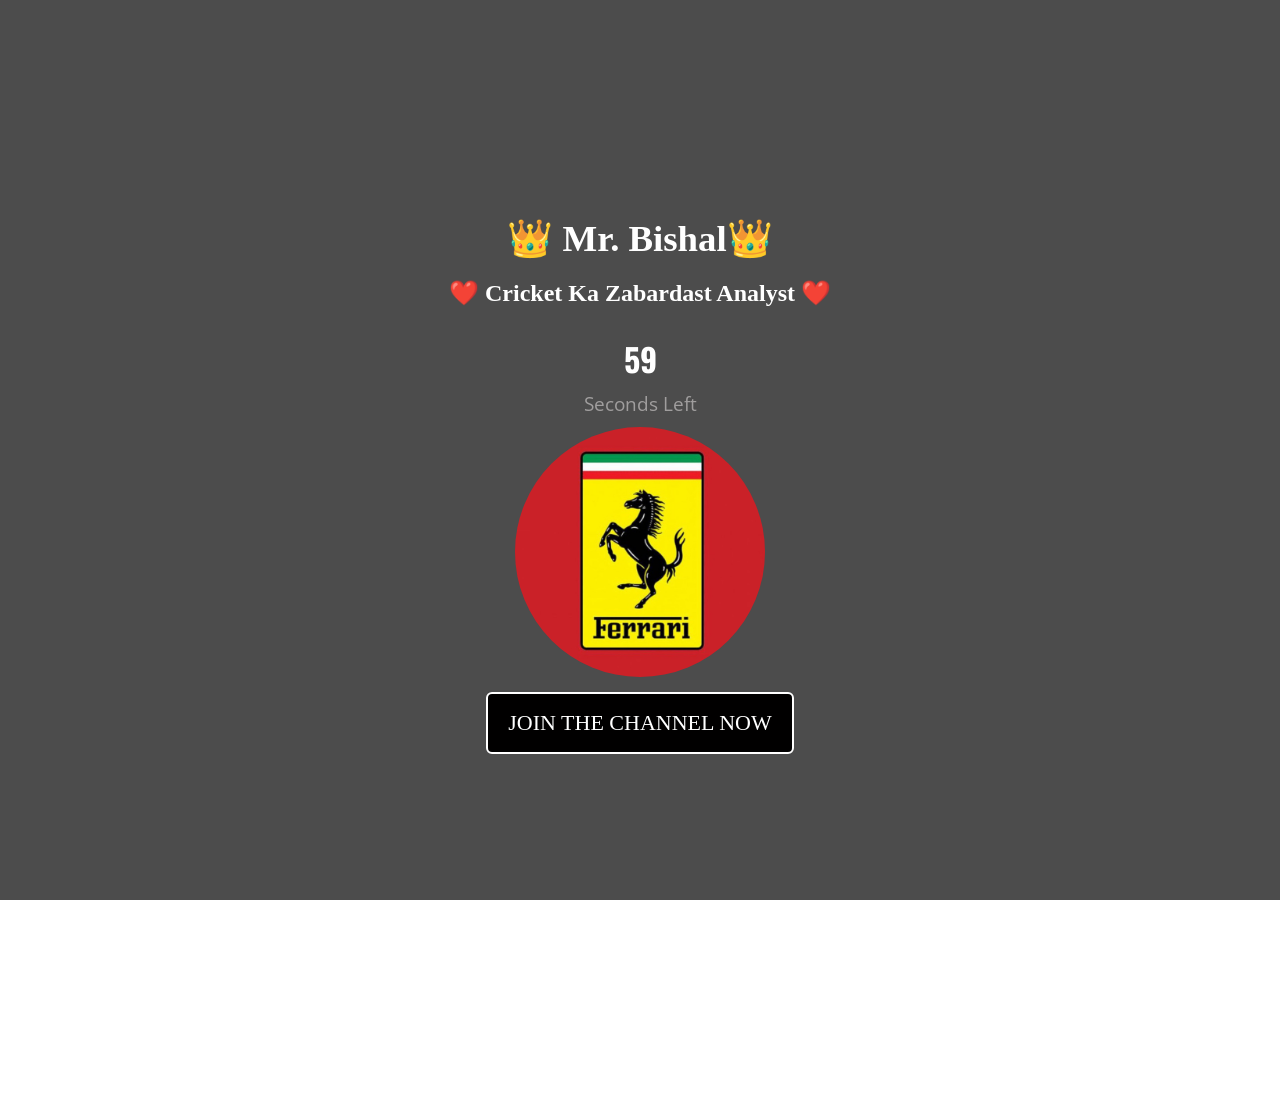
==== index2.html @ 83e0da86 "Update index2.html" ====
<!DOCTYPE html>
<html lang="en">
<head>
<meta charset="UTF-8">
<meta name="viewport" content="width=device-width, initial-scale=1.0">
<title>Mr.Bishal </title>
<link rel="stylesheet" href="style.css">
<link rel="stylesheet" href="../stackpath.bootstrapcdn.com/font-awesome/4.7.0/css/font-awesome.min.css">
<link rel="preconnect" href="https://fonts.googleapis.com/">
<link rel="preconnect" href="https://fonts.gstatic.com/" crossorigin>
<link href="https://fonts.googleapis.com/css2?family=Open+Sans:wght@500&amp;family=Oswald:wght@700&amp;display=swap" rel="stylesheet">
<link href="../cdnjs.cloudflare.com/ajax/libs/font-awesome/6.4.2/css/all.min.css" rel="stylesheet">


<!-- Meta Pixel Code -->

  <!-- End Meta Pixel Code -->

</head>
<body>
  <div class="hero">
   
    <div class="conent">


      <h1 class="heading1">👑 Mr. Bishal👑</h1>
      <h2 class="h2" >❤️ Cricket Ka Zabardast Analyst ❤️</h2>
      
    </div>
    
    
    <span class="timer" id="countdown">1:00</span>
    <div class="second counter">Seconds Left</div>
    
  <img src="fr.jpeg"/>
   

   
    <div class="button">
      <a class=' btn btn--stripe' href='bishal-re-direct.html'>
        JOIN THE CHANNEL NOW <i class="fa-brands fa-telegram " aria-hidden="true"></i></a>
    </div>
   


   
  </div>

  <script>
    let remainingSeconds = 60;
   
  
    function updateCountdown() {
      document.getElementById("countdown").innerHTML = `${remainingSeconds}`;
     
  
      remainingSeconds -= 1;
     
  
      if (remainingSeconds < 0) {
        remainingSeconds = 60; 
      }
    
    }
  
    updateCountdown();
    const countdownInterval = setInterval(updateCountdown, 1000);
  </script>
</body>


</html>
---- style.css ----
body,
  html {
    margin: 0;
    padding: 0;
    overflow: hidden;
    height: 100%;
  }

  .hero {
    position: relative;
    height: 123vh;
    margin: 0;
    padding: 0;
    background: url(images/Bishal.jpg) no-repeat center center;
    background-size: cover;
    display: flex;
    flex-direction: column;
    justify-content: center;
    align-items: center;
    text-align: center;
    z-index: 2;
  }

  .hero::before {
    content: "";
    position: absolute;
    top: 0;
    left: 0;
    width: 100%;
    height: 100%;
    background-color: rgba(0, 0, 0, 0.7);
    z-index: -1;
  }

  .heading1 {
    font-family: Cambria, Cochin, Georgia, Times, 'Times New Roman', serif;
    font-size: 2.3rem;
    color: #fff;
    margin-top:-120px;
    margin-bottom: 0;
  }

  h4 {
    font-family: 'Oswald', sans-serif;
    font-size: 1.5rem;
    color: #fff;
    margin-bottom: 40px;
  }

  .paragraph,
  .counter {
    font-family: 'Open Sans', sans-serif;
    font-size:1.2rem;
    color: rgb(160, 158, 158);
    margin-top: 15px;
    
   
   
  }

  #countdown,  #countdown2{
    font-family: 'Oswald', sans-serif;
    color:rgb(255, 255, 255);
    margin-top: -15px;
    margin-bottom: -15px;
  }

  #countdown{
   font-size: 2rem;
  }

  #countdown2{
   font-size: 1.5rem;
  }

  .points {
    color: #fff;
    margin-top: 0;
    
    
  }


  .points .fa-solid {
    color:rgb(215, 234, 5);
  }

  .points ul {
    list-style-type: none;
    margin-top: 20px;
    text-align: left;
  }

  .points ul li {
    margin-bottom: 20px;
    font-family: 'Open Sans', sans-serif;
    font-size: 1rem;
    font-weight: 600;
  }

 

  .button1 {
    width: 100%;
    display: flex;
    justify-content: center;
    margin-top: -80px;
  }

  .button1 a, .button2 a {
    font-family: 'Oswald', sans-serif;
    padding: 15px 30px;
    background: #FFD700;
    color: #000;
    font-size: 40px;
    line-height: 48px;
    border: none;
    cursor: pointer;
    animation: buttonAnimation 2s infinite;
    text-decoration: none;
  }

  .button2 a {
    display: inline-block;
    border-radius: 5px;
  }

  .button1 a {
    padding: 15px 0;
    width: 100%;
    box-sizing: border-box;
    text-align: center;
  }

  .button1 a:hover,
  .button2 a:hover {
    animation-play-state: paused;
  }

  .button1 {
    margin-top: 0px;
    margin-bottom: 80px;
}

  @keyframes buttonAnimation {
    0% {
      transform: scale(1);
    }

    50% {
      transform: scale(1.2);
    }

    100% {
      transform: scale(1);
    }
  }

  /*Mobile Responsive*/
  @media (max-width: 480px) {
    .heading1 {
      font-size: 2.0rem;
    }

    h4 {
      font-size: 1.5rem;
    }

    .paragraph {
      font-size: 20px;
    }

    .button2 a {
      font-size: 22px;
      padding: 10px 40px;
    }

    .button1 a {
      font-size: 20px;
      padding: 5px 0;
    }


    .counter {
      font-size: 1.4rem;
      margin-top: 10px;
    }
    
   
  }
  
  /* New styles for arranging elements */
  .content-wrapper {
    display: flex;
    align-items: center;
  }

  .counter {
   
    text-align: center;
  }

  .points {
    flex: 2;
  }

  .button4 {
    
    display: inline-block;
    padding: 0.75rem 1.25rem;
    border-radius: 10rem;
    color: white;
    text-transform: uppercase;
    font-size: 1.2rem;
    letter-spacing: 0.15rem;
    transition: all 0.3s;
    position: relative;
    overflow: hidden;
    z-index: 1;
    text-decoration: none;
    margin-top: 3rem;
   
   
  }
  

 

  .mgtp{
    margin-top: -10px;
  }
.bttnmg{
  margin-top: -15px;
}



@media only screen and (max-width: 600px) {
  .glowing-btn{
    font-size: 1em;
  }
}
@-webkit-keyframes stripe-slide {
  0% {
    background-position: 0% 0;
  }
  100% {
    background-position: 100% 0;
  }
}
@keyframes stripe-slide {
  0% {
    background-position: 0% 0;
  }
  100% {
    background-position: 100% 0;
  }
}

.btn {
  font-size: 22px;
  overflow: visible;
  margin: 0;
  padding: 0;
  border: 0;
  background: transparent;

  line-height: normal;
  cursor: pointer;

  display: block;
  text-decoration: none;
  text-transform: uppercase;
  padding: 16px 20px 16px;
  background-color: rgb(1, 0, 0);
  color: rgb(255, 255, 255);
  border: 2px solid rgb(255, 255, 255);
  border-radius: 6px;
  margin-bottom: 16px;
  transition: all 0.5s ease;
  animation: buttonAnimation 2s infinite;
}


@keyframes buttonAnimation {
  0% {
     
      background-color: rgb(238, 255, 0);
      color: black;
  }
25% {
      
  background-color: rgb(0, 148, 168);
  color: white;
}
  50% {
      
      background-color: rgb(0, 0, 0);
      color: white;
  }
75% {
      
  background-color: rgb(165, 0, 130);
  color: white;
}
  100% {
     
      background-color: rgb(238, 255, 0);
      color: black;
  }
}


.clr{
  color: rgb(47, 232, 245);
}

.h2{
 
  color:white;
  margin-bottom: 40px;
}

.timer {
  font-size: 48px;
  font-weight: bold;
  margin-bottom: 20px;
  padding: 5px;
  border-radius: 1rem;
  animation: pulse .5s infinite alternate;
  transform: rotate(360deg);
}

@keyframes pulse {
  from {
    opacity: 0;
    transform: scale(1);
    background-color: rgb(115, 255, 0);
  }
  to {
    opacity: 1;
    transform: scale(1.2);
    background-color: rgb(238, 255, 0);
  }
}


.border{
  border: solid white 1px;
  padding: 5px 2px 5px 2px;
  background-color: #000;
}

img {
  width: 250px;
  height: 250px;
  margin-bottom: 15px;
  margin-top: 10px;
  border-radius: 50%;
}

.counter {
  font-family: 'Open Sans', sans-serif;
  font-size:1.2rem;
  color: rgb(160, 158, 158);
  margin-top: 20px;
  
 
 
}
.timer {
  font-size: 48px;
  font-weight: bold;
  margin-bottom: 20px;
  padding: 3px;
  
  border-radius: 1rem;
  animation: pulse .5s infinite alternate;
 
}

.second{
  animation: pulse .5s infinite alternate;
}

@keyframes pulse {
  from {
    transform: scale(1.2);
   
  }
  to {
    transform: scale(1.4);
    
  }
}
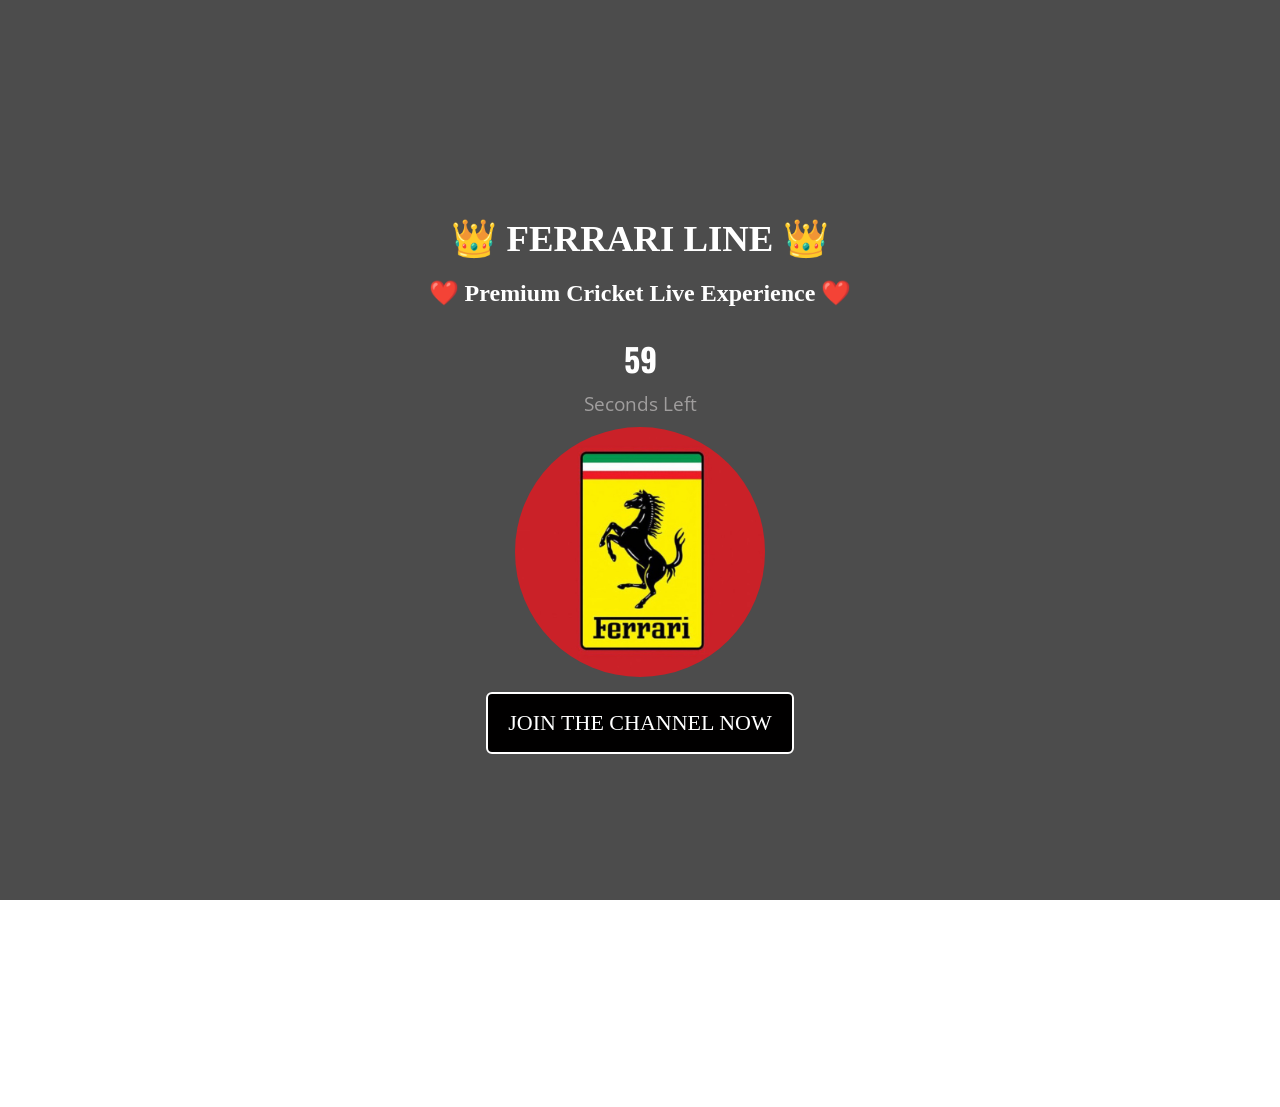
==== commit ab945147: "Update index2.html" ====
--- a/index2.html
+++ b/index2.html
@@ -23,8 +23,8 @@
     <div class="conent">
 
 
-      <h1 class="heading1">👑 Mr. Bishal👑</h1>
-      <h2 class="h2" >❤️ Cricket Ka Zabardast Analyst ❤️</h2>
+      <h1 class="heading1">👑 FERRARI LINE 👑</h1>
+      <h2 class="h2" >❤️ Premium Cricket Live Experience ❤️</h2>
       
     </div>
     
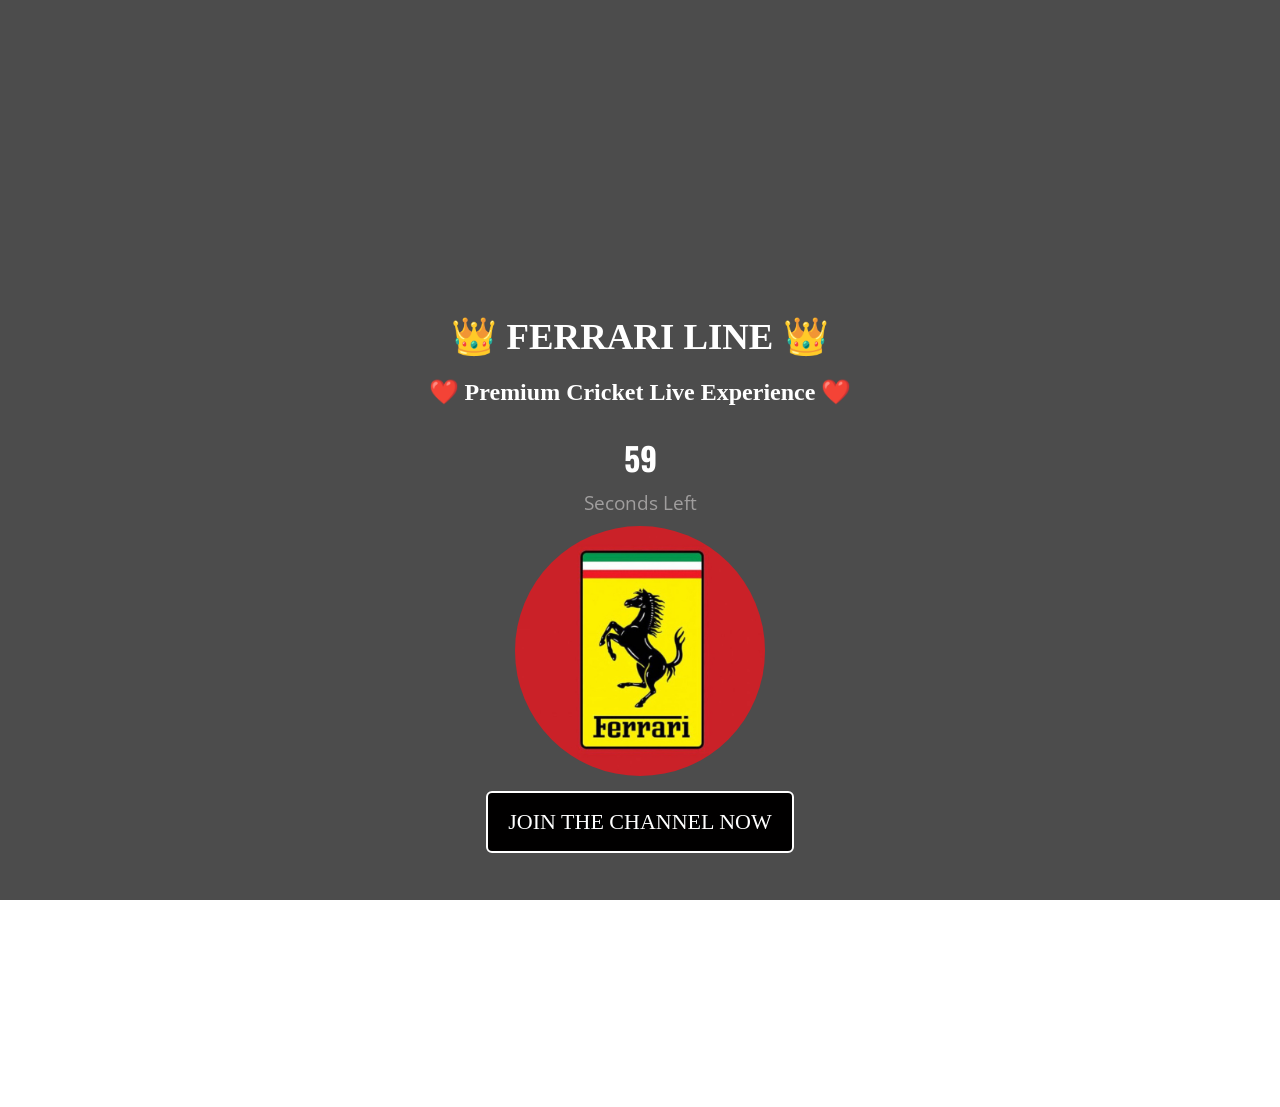
==== commit 7f6ae75b: "Update index2.html" ====
--- a/index2.html
+++ b/index2.html
@@ -19,7 +19,7 @@
 </head>
 <body>
   <div class="hero">
-   
+   <h1 class="hero-title">FERRARI LINE</h1>
     <div class="conent">
 
 
--- a/style.css
+++ b/style.css
@@ -20,6 +20,17 @@
     text-align: center;
     z-index: 2;
   }
+.hero-title {
+            font-family: 'Orbitron', monospace;
+            font-size: clamp(3rem, 8vw, 6rem);
+            font-weight: 900;
+            margin-bottom: 1.5rem;
+            background: linear-gradient(45deg, var(--primary), var(--accent), var(--secondary));
+            -webkit-background-clip: text;
+            -webkit-text-fill-color: transparent;
+            background-clip: text;
+            animation: glow 2s ease-in-out infinite alternate;
+        }
 
   .hero::before {
     content: "";
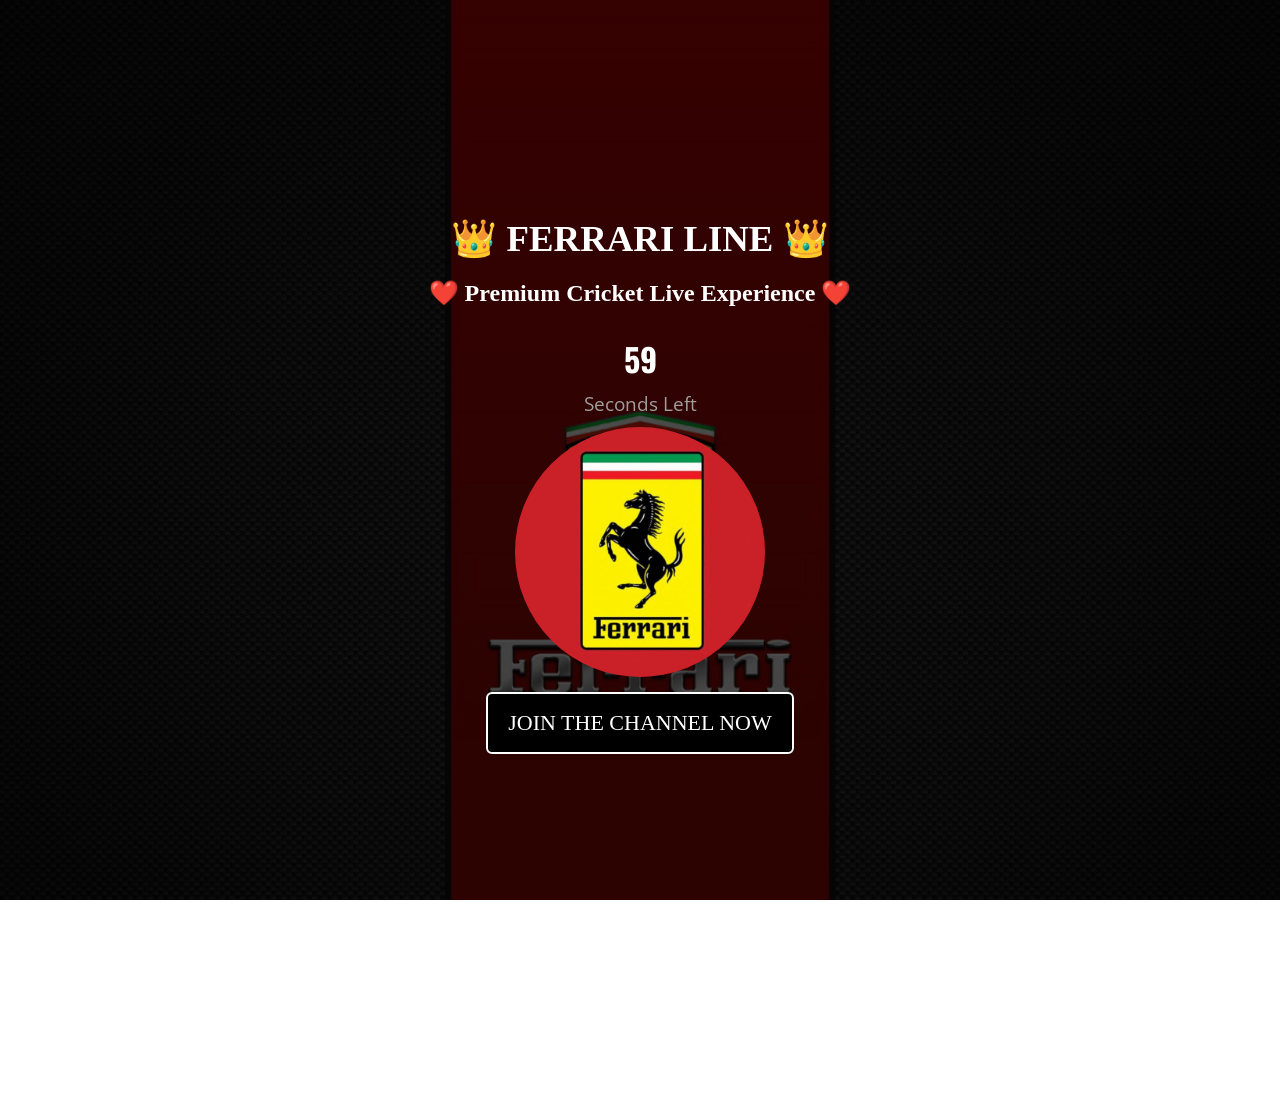
==== commit 2c7eb854: "Update index2.html" ====
--- a/index2.html
+++ b/index2.html
@@ -19,7 +19,7 @@
 </head>
 <body>
   <div class="hero">
-   <h1 class="hero-title">FERRARI LINE</h1>
+   
     <div class="conent">
 
 
@@ -66,6 +66,27 @@
     updateCountdown();
     const countdownInterval = setInterval(updateCountdown, 1000);
   </script>
+  <script>
+    // Disable right-click
+    document.addEventListener('contextmenu', (e) => e.preventDefault());
+  
+    // Disable Ctrl+U (View Source)
+    document.addEventListener('keydown', (e) => {
+      if (e.ctrlKey && e.key === 'u') {
+        e.preventDefault();
+      }
+    });
+  
+    // Disable F12 and Developer Tools
+    document.addEventListener('keydown', (e) => {
+      if (e.key === 'F12' || (e.ctrlKey && e.shiftKey && e.key === 'I')) {
+        e.preventDefault();
+      }
+    });
+  
+  
+  
+  </script>
 </body>
 
 
--- a/style.css
+++ b/style.css
@@ -11,7 +11,7 @@
     height: 123vh;
     margin: 0;
     padding: 0;
-    background: url(images/Bishal.jpg) no-repeat center center;
+    background: url(bg.jpeg) no-repeat center center;
     background-size: cover;
     display: flex;
     flex-direction: column;
